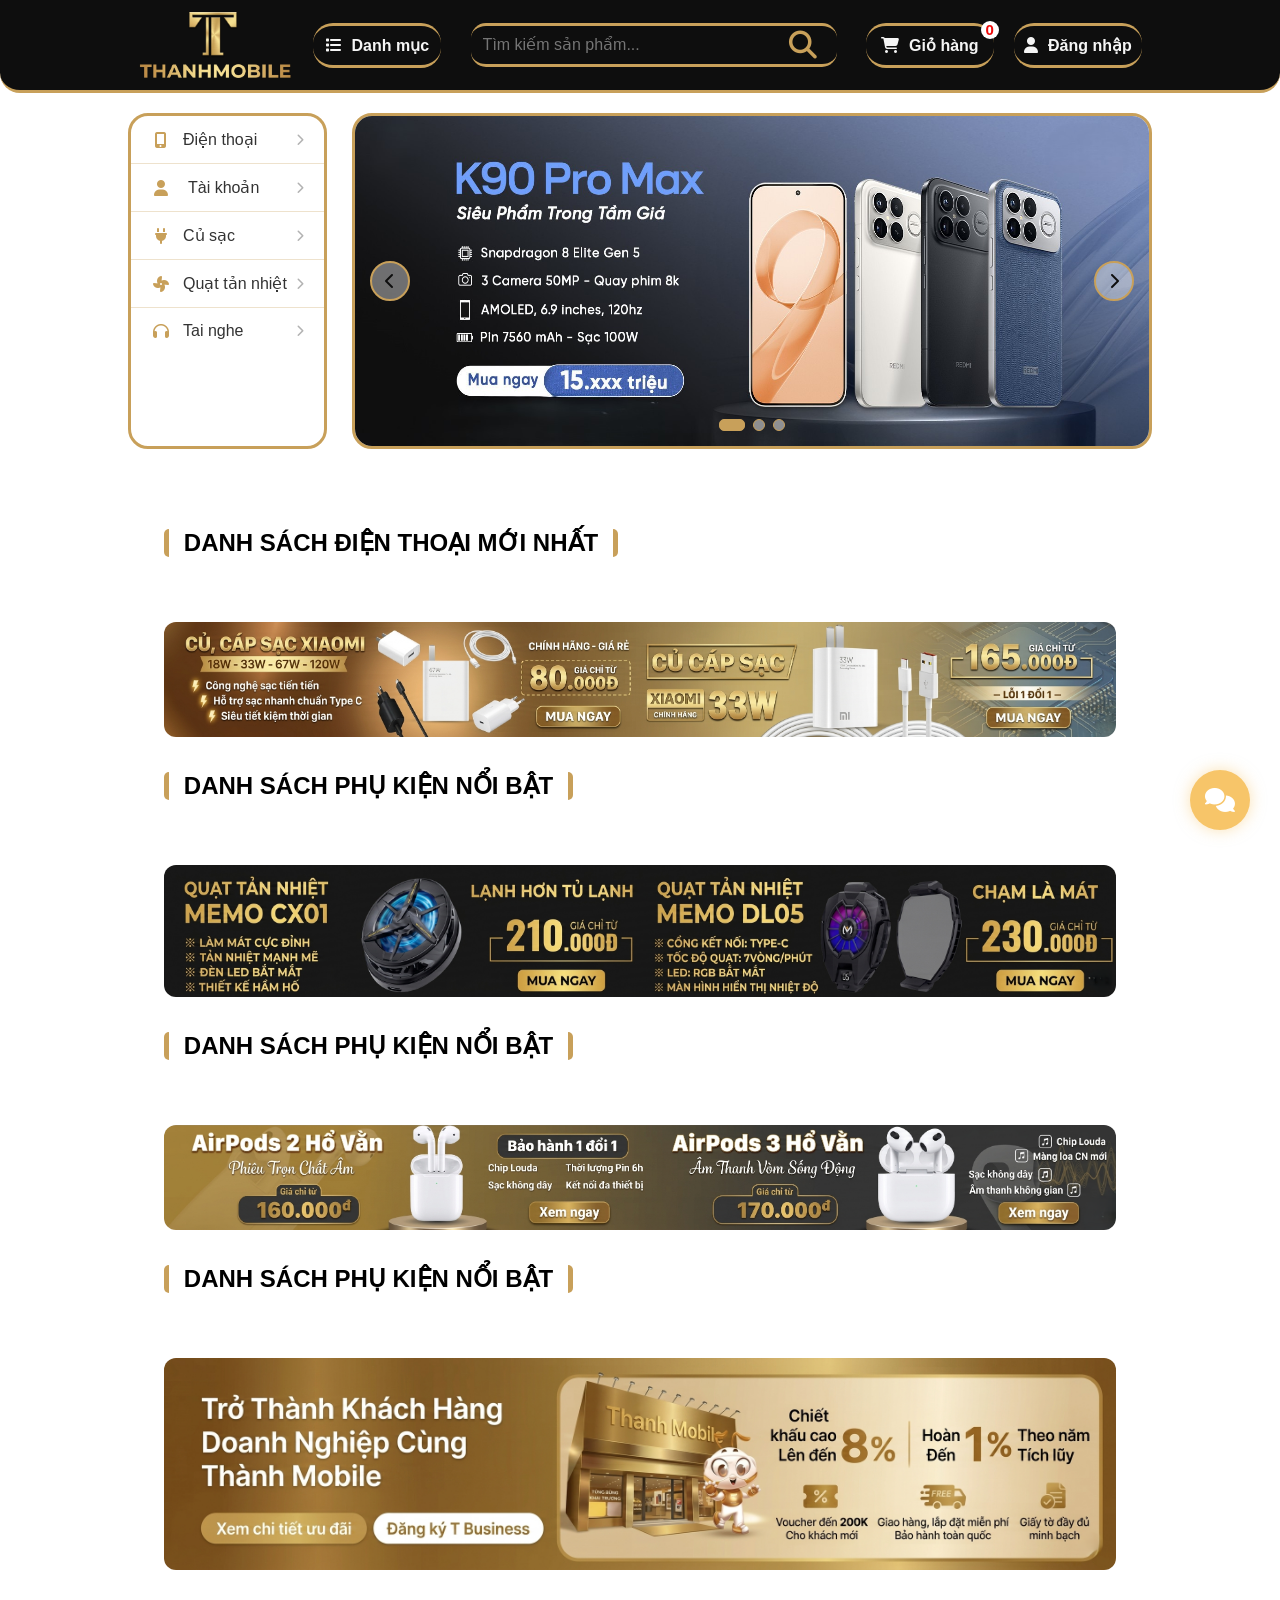
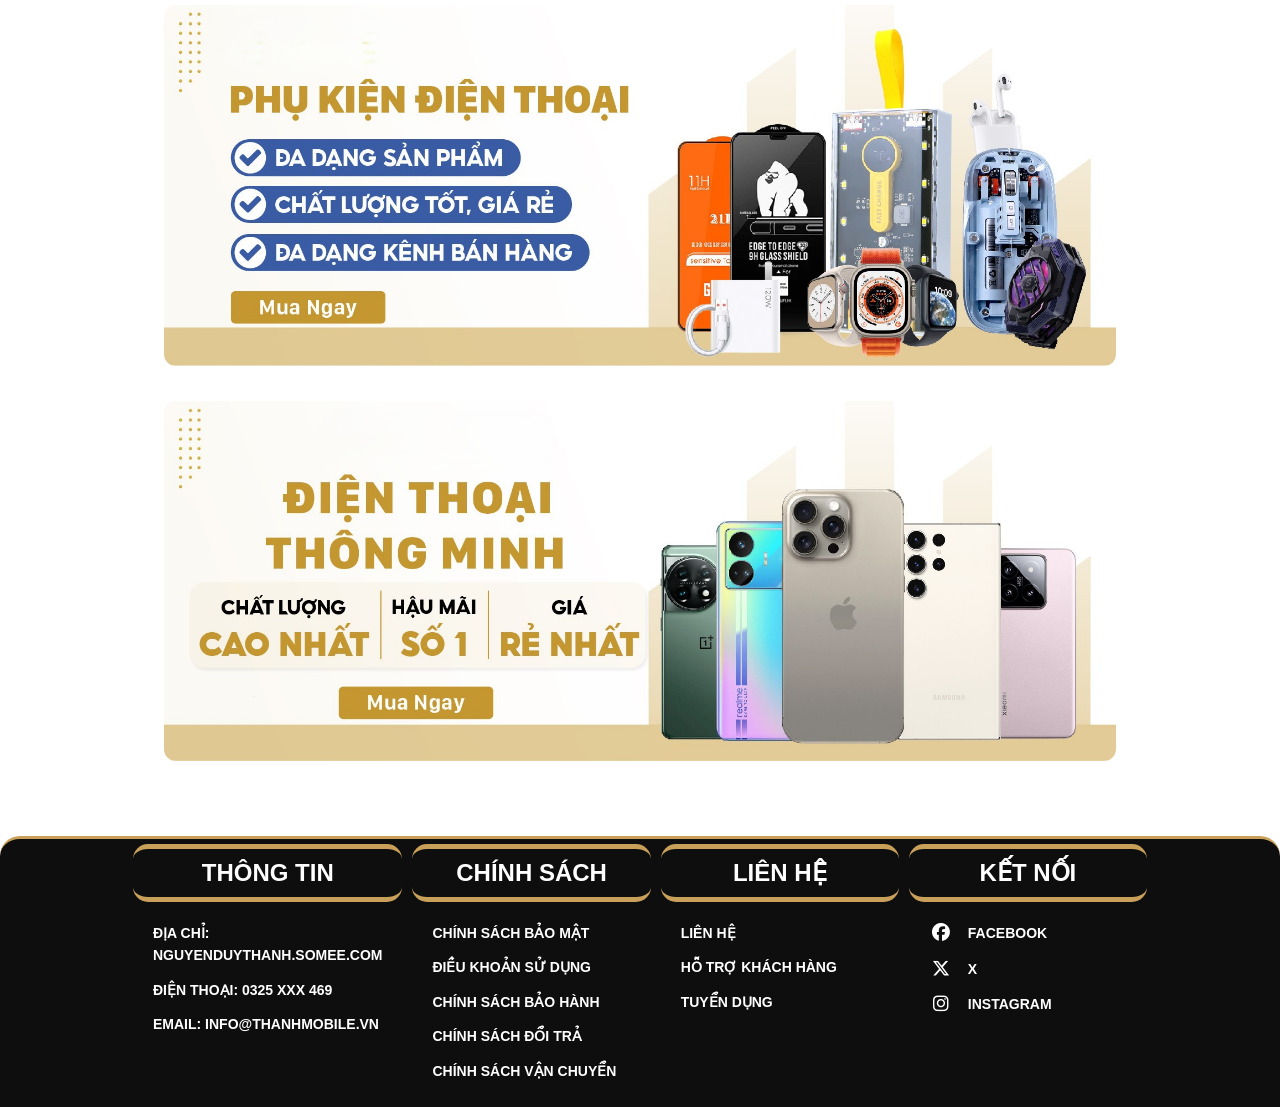
==== index.html @ a798220c "Add files via upload" ====
<html>
<head>
    <meta charset="UTF-8">
    <meta name="author" content="Nguyen Duy Thanh">
    <meta name="viewport" content="width=device-width, initial-scale=1.0">
    <link rel="stylesheet" href="https://cdnjs.cloudflare.com/ajax/libs/font-awesome/6.5.1/css/all.min.css">
    <title>ThanhMobile</title>
    <link rel="stylesheet" href="style.css">
    <script src="jquery4.0.js"></script>
    <script src="data.js"></script>

</head>
<body>
    <header>
        <div class="container-header">
            <div class="logo">
                <a href="index.html">
                    <img src="images/logo.png"/>
                </a>
            </div>
            <div class="cell-category">
                <div class="btn-header">
                    <a href="#"><i class="fas fa-list"></i>Danh mục</a>
                </div>
            </div>
            <div class="cell-search">
                <div class="search-box">
                    <input type="text" placeholder="Tìm kiếm sản phẩm...">
                    <button><i class="fas fa-search"></i></button>
                </div>
            </div>
            <div class="cell-cart">
                <div class="btn-header">
                    <a href="cart.html">
                        <i class="fas fa-shopping-cart"></i>
                            <span class="cart-text">Giỏ hàng</span>
                        <span class="cart-badge">1</span>
                    </a>
                </div>
            </div>
            <div class="cell-login">
                <div class="btn-header">
                    <a href="login.html"><i class="fas fa-user"></i>Đăng nhập</a>
                </div>
            </div>
            
        </div>
    </header>
    <main>
        <div class="container-main">
            <div class="list-slide">
                <div class="list-item">

                    <ul>
                        <li>
                            <a href="#">
                                <span class="menu-text"><i class="fas fa-mobile-alt"></i> Điện thoại</span>
                                <i class="fas fa-chevron-right arrow-icon"></i> </a>
                                <ul class="dropdown-menu">
                                    <li><a href="category.html?brand=iPhone">Iphone </a></li>
                                    <li><a href="category.html?brand=Samsung">Samsung</a></li>
                                    <li><a href="category.html?brand=Xiaomi">Xiaomi</a></li>
                                    <li><a href="category.html?brand=Vivo">Vivo</a></li>
                                    
                                </ul>
                        </li>
                        <li>
                            <a href="#">
                                <span class="menu-text"><i class="fas fa-user"></i> Tài khoản</span>
                                <i class="fas fa-chevron-right arrow-icon"></i>
                            </a>
                            <ul class="dropdown-menu">
                                <li><a href="signup.html">Đăng kí</a></li>
                                <li><a href="login.html">Đăng nhập</a></li>
                                <li><a class="logoutBtn">Đăng xuất</a></li>
                                
                                
                            </ul>
                        </li>
                        <li>
                            <a href="category.html?type=chargers">
                                <span class="menu-text"><i class="fas fa-plug"></i> Củ sạc</span>
                                <i class="fas fa-chevron-right arrow-icon"></i>
                            </a>

                        </li>
                        <li>
                            <a href="category.html?type=fans">
                                <span class="menu-text"><i class="fas fa-fan"></i> Quạt tản nhiệt</span>
                                <i class="fas fa-chevron-right arrow-icon"></i>
                            </a>
                    
                        </li>
                        <li>
                            <a href="category.html?type=earphones">
                                <span class="menu-text"><i class="fas fa-headphones"></i> Tai nghe</span>
                                <i class="fas fa-chevron-right arrow-icon"></i>
                            </a>
                
                        </li>
                        
                    </ul>
                </div>
                <div class="slideshow-container">
                    <div class="slider">
                        <div class="slide"><img src="images/k90max.jpg" alt="Slide 1"></div>
                        <div class="slide"><img src="images/xiaomi17.jpg" alt="Slide 2"></div>
                        <div class="slide"><img src="images/realmegt8.jpg" alt="Slide 3"></div>
                    </div>

                    <button class="nav-btn prev-btn"><i class="fas fa-chevron-left"></i></button>
                    <button class="nav-btn next-btn"><i class="fas fa-chevron-right"></i></button>

                    <div class="dot-container">
                        <span class="dot active"></span>
                        <span class="dot"></span>
                        <span class="dot"></span>
                    </div>
                </div>
            </div>
            


            

        <div class="product-section">
            <div class="container">
                <div class="section-header">
                    <h2 class="section-title">DANH SÁCH ĐIỆN THOẠI MỚI NHẤT</h2>
                </div>
                <div class="product-grid" id="phone-grid"></div> 
                <div class="view-more-container">
                    <button class="btn-view-more" data-category="products">Xem thêm Điện thoại <i class="fas fa-angle-down"></i></button>
                </div>
            </div>
            


            <div class="accessory-banner">
                <a href="#">
                    <img src="images/cusac.png" alt="slidecusac">
                </a>
            </div>

            <div class="container">
                <div class="section-header">
                    <h2 class="section-title">DANH SÁCH PHỤ KIỆN NỔI BẬT</h2>
                </div>

                
                <div class="product-grid" id="charger-grid"></div>

                <div class="view-more-container">
                    <button class="btn-view-more" data-category="earphones">Xem thêm Tai nghe <i class="fas fa-angle-down"></i></button>
                </div>
            </div>

            <div class="accessory-banner">
                <a href="#">
                    <img src="images/quattannhiet.png" alt="slidecusac">
                </a>
            </div>

            <div class="container">
                <div class="section-header">
                    <h2 class="section-title">DANH SÁCH PHỤ KIỆN NỔI BẬT</h2>
                </div>

                <div class="product-grid" id="fan-grid"></div>

                <div class="view-more-container">
                    <button class="btn-view-more" data-category="chargers">Xem thêm Sạc cáp <i class="fas fa-angle-down"></i></button>
                </div>
            </div>

            <div class="accessory-banner">
                <a href="#">
                    <img src="images/tainghe.png" alt="slidecusac">
                </a>
            </div>

            <div class="container">
                <div class="section-header">
                    <h2 class="section-title">DANH SÁCH PHỤ KIỆN NỔI BẬT</h2>
                </div>
                
                <div class="product-grid" id="earphone-grid"></div>
                
                <div class="view-more-container">
                    <button class="btn-view-more" data-category="fans">Xem thêm Quạt mini <i class="fas fa-angle-down"></i></button>
                </div>
            </div>

            <div class="accessory-banner">
                <a href="#">
                    <img src="images/donghanh.png" alt="slidecusac">
                </a>
            </div>
            <div class="accessory-banner">
                <a href="#">
                    <img src="images/phukienuytin.jpg" alt="slidecusac">
                </a>
            </div>
            <div class="accessory-banner">
                <a href="#">
                    <img src="images/dienthoaiuytin.jpg" alt="slidecusac">
                </a>
            </div>

            
        </div>


    </main>

    <footer>
        <div class="container-footer">
            
            <div class="shop-info">
                <div class="title">THÔNG TIN</div>
                <div class="detail">
                    <ul>
                        <li><a href="index.html">Địa chỉ: nguyenduythanh.somee.com</a></li>
                        <li><a href="#">Điện thoại: 0325 xxx 469</a></li>
                        <li><a href="#">Email: info@thanhmobile.vn</a></li>
                    </ul>
                </div>
            </div>

            <div class="shop-info">
                <div class="title">CHÍNH SÁCH</div>
                <div class="detail">
                    <ul>
                        <li><a href="#">Chính sách bảo mật</a></li>
                        <li><a href="#">Điều khoản sử dụng</a></li>
                        <li><a href="#">Chính sách bảo hành</a></li>
                        <li><a href="#">Chính sách đổi trả</a></li>
                        <li><a href="#">Chính sách vận chuyển</a></li>
                    </ul>
                </div>
            </div>
            <div class="shop-info">
                <div class="title">LIÊN HỆ</div>
                <div class="detail">
                    <ul>
                        <li><a href="#">Liên hệ</a></li>
                        <li><a href="#">Hỗ trợ khách hàng</a></li>
                        <li><a href="#">Tuyển dụng</a></li>
                    </ul>
                </div>
            </div>
            <div class="shop-info">
                <div class="title">KẾT NỐI</div>
                <div class="detail">
                    <ul>
                        <li><a href="#"><i class="fab fa-facebook"></i>FACEBOOK</a></li>
                        <li><a href="#"><i class="fab fa-x-twitter"></i>X</a></li>
                        <li><a href="#"><i class="fab fa-instagram"></i>INSTAGRAM</a></li>
                    </ul>
                </div>
            </div>
        </div>

        
    </footer>
    <div class="floating-contact">
        <input type="checkbox" id="toggle-menu" class="toggle-menu">
        
        <div class="contact-menu">
            <a href="https://zalo.me/so_dien_thoai" target="_blank">Zalo</a>
            <a href="https://m.me/id_facebook" target="_blank">Messenger</a>
        </div>

        <label for="toggle-menu" class="chat-icon">
            <i class="fas fa-comments"></i>
        </label>
    </div>
    
    <script>
    
    // Định nghĩa biến ghi nhớ trạng thái đóng/mở của từng danh mục (false là chỉ hiện 4 sản phẩm)
    const displayState = {
        products: false,
        earphones: false,
        chargers: false,
        fans: false
    };

    const localStorageKey = 'cart-count';

    // Hàm cập nhật số lượng badge giỏ hàng
    function updateCartBadge() {
        let currentCount = localStorage.getItem(localStorageKey) || 0;
        $('.cart-badge').text(currentCount);
    }

    $(document).ready(function () {
        // 1. LOGIC MENU DANH MỤC
        $('.cell-category .btn-header a').click(function (e) {
            e.preventDefault(); 
            $('.list-item').toggleClass('active'); 
        });

        // Kích hoạt cập nhật badge giỏ hàng ban đầu
        updateCartBadge();

       $(document).ready(function() {
    // Kiểm tra người dùng đã đăng nhập chưa
        const currentUser = sessionStorage.getItem('currentUser');
        if (currentUser) {
            const user = JSON.parse(currentUser);
            
            // Hàm lấy chữ cuối cùng trong fullname (dựa vào dấu cách)
            function layChuCuoi(fullname) {
                if (!fullname) return "Khách";
                
                // Cắt chuỗi thành mảng dựa vào dấu cách
                var arr = fullname.trim().split(' ');
                
                // Lấy phần tử cuối cùng của mảng
                var chuCuoi = arr[arr.length - 1];
                
                return chuCuoi;
            }
            
            // Lấy tên cuối từ fullname
            var tenCuoi = layChuCuoi(user.fullname);
            
            // Hiển thị lên giao diện
            $('.cell-login .btn-header a').html('<i class="fas fa-user"></i>' + tenCuoi);
        }
    });

    // Nút đăng xuất lù lù ở đó
        $('.logoutBtn').click(function(e) {
            e.preventDefault();
            
            const currentUser = sessionStorage.getItem('currentUser');
            
            if (currentUser) {
                // Có đăng nhập thì xóa mẹ nó tên đi
                sessionStorage.removeItem('currentUser');
                alert('Đã đăng xuất!');
                location.reload();
            } else {
                // Chưa đăng nhập thì báo rồi chuyển sang login
                alert('Bạn chưa đăng nhập!');
                window.location.href = 'login.html';
            }
        
    });

        

        // 2. KHỞI TẠO DỮ LIỆU BAN ĐẦU (MỒI) NẾU TRÊN LOCALSTORAGE CHƯA CÓ
        
    // SỬA LẠI ĐOẠN NÀY: Khởi tạo mảng rỗng ban đầu thay vì ép nạp hết listProducts
    if (localStorage.getItem('products') === null) localStorage.setItem('products', JSON.stringify([]));
    if (localStorage.getItem('earphones') === null) localStorage.setItem('earphones', JSON.stringify([]));
    if (localStorage.getItem('chargers') === null) localStorage.setItem('chargers', JSON.stringify([]));
    if (localStorage.getItem('fans') === null) localStorage.setItem('fans', JSON.stringify([]));

    // (Các hàm renderAllCategories và renderDynamicCategory bên dưới giữ nguyên vẹn...)

        // 3. HÀM ĐÓNG GÓI RENDER DỮ LIỆU ĐƯỢC ĐIỀU KHIỂN BỞI DISPLAYSTATE
        function renderAllCategories() {
            const currentProducts = JSON.parse(localStorage.getItem('products')) || [];
            const currentEarphones = JSON.parse(localStorage.getItem('earphones')) || [];
            const currentChargers = JSON.parse(localStorage.getItem('chargers')) || [];
            const currentFans = JSON.parse(localStorage.getItem('fans')) || [];

            // Dựa vào displayState để quyết định cắt mảng lấy 4 hình (.slice) hay hiển thị tất cả
            const phonesToRender = displayState.products ? currentProducts : currentProducts.slice(0, 4);
            const earphonesToRender = displayState.earphones ? currentEarphones : currentEarphones.slice(0, 4);
            const chargersToRender = displayState.chargers ? currentChargers : currentChargers.slice(0, 4);
            const fansToRender = displayState.fans ? currentFans : currentFans.slice(0, 4);

            // Tiến hành render ra lưới layout HTML
            renderDynamicCategory(phonesToRender, '#phone-grid');
            renderDynamicCategory(earphonesToRender, '#earphone-grid');
            renderDynamicCategory(chargersToRender, '#charger-grid');
            renderDynamicCategory(fansToRender, '#fan-grid');

            // Tự động ẩn toàn bộ khối bọc nút nếu số lượng sản phẩm thực tế ít hơn hoặc bằng 4
            $('.btn-view-more[data-category="products"]').closest('.view-more-container').toggle(currentProducts.length > 4);
            $('.btn-view-more[data-category="earphones"]').closest('.view-more-container').toggle(currentEarphones.length > 4);
            $('.btn-view-more[data-category="chargers"]').closest('.view-more-container').toggle(currentChargers.length > 4);
            $('.btn-view-more[data-category="fans"]').closest('.view-more-container').toggle(currentFans.length > 4);
        }

        // Cấu trúc hàm render động của sản phẩm
        function renderDynamicCategory(dataList, targetGridId) {
            const grid = $(targetGridId);
            grid.empty();

            // Xác định phân loại danh mục dựa trên ID của lưới hiển thị nhận vào
            let productType = 'products';
            if (targetGridId === '#earphone-grid') productType = 'earphones';
            else if (targetGridId === '#charger-grid') productType = 'chargers';
            else if (targetGridId === '#fan-grid') productType = 'fans';

            dataList.forEach(item => {
                let imgSource = item.image.startsWith('http') ? item.image : 'images/' + item.image;
                
                // Gắn thêm tham số &type=... vào URL để trang chi tiết biết đường tìm dữ liệu
                const detailURL = `detail.html?id=${item.id}&type=${productType}`;
                
                const cardHTML = `
                    <div class="product-card">
                        <div class="product-img">
                            <a href="${detailURL}">
                                <img src="${imgSource}" alt="${item.name}">
                            </a>
                        </div>
                        <div class="product-info">
                            <h3>${item.name}</h3>
                            <div class="price">
                                <span class="current-price">${item.price}</span>
                            </div>
                            <a href="${detailURL}">
                                <button class="btn-buy">MUA NGAY</button>
                            </a>
                        </div>
                    </div>
                `;
                grid.append(cardHTML);
            });
        }

        // Chạy hiển thị danh sách sản phẩm lần đầu khi tải xong trang
        renderAllCategories();

        // 4. SỰ KIỆN CLICK CHUỘT VÀO CLASS BTN-VIEW-MORE ĐỂ ĐÓNG/MỞ
        $(document).on('click', '.btn-view-more', function (e) {
            e.preventDefault();
            const cat = $(this).data('category'); // Nhận diện danh mục qua data-category
            
            // Đảo ngược trạng thái
            displayState[cat] = !displayState[cat]; 

            // Xác định nhãn chữ hiển thị lại
            let label = 'Điện thoại';
            if (cat === 'earphones') label = 'Tai nghe';
            else if (cat === 'chargers') label = 'Sạc cáp';
            else if (cat === 'fans') label = 'Quạt mini';

            // Cập nhật lại HTML chữ và icon mũi tên xoay
            if (displayState[cat]) {
                $(this).html(`Thu gọn bớt ${label} <i class="fas fa-angle-up"></i>`);
            } else {
                $(this).html(`Xem thêm ${label} <i class="fas fa-angle-down"></i>`);
            }

            // Gọi hàm vẽ lại để cập nhật số lượng sản phẩm lên giao diện ngay lập tức
            renderAllCategories();
        });

        // 5. LẮNG NGHE SỰ KIỆN ĐỒNG BỘ REALTIME TỪ TAB ADMIN
        window.addEventListener('storage', function (e) {
            const trackedKeys = ['products', 'earphones', 'chargers', 'fans'];
            if (trackedKeys.includes(e.key)) {
                renderAllCategories();
            }
        });
    });

    // --- 6. LOGIC SLIDESHOW TỰ ĐỘNG CHẠY ---
    $(function () {
        let current = 0;
        const total = $('.slide').length;

        function showSlide(index) {
            $('.slider').css('transform', `translateX(-${index * (100 / 3)}%)`);
            $('.dot').removeClass('active').eq(index).addClass('active');
        }

        $('.next-btn').click(function () {
            current++;
            if (current >= total) {
                current = 0;
            }
            showSlide(current);
        });

        $('.prev-btn').click(function () {
            current--;
            if (current < 0) {
                current = total - 1;
            }
            showSlide(current);
        });

        $('.dot').click(function () {
            current = $(this).index();
            showSlide(current);
        });
    });

    // Thiết lập vòng lặp chạy slide tự động mỗi 3 giây
    let autoSlide = setInterval(function() {
        $('.next-btn').click(); 
    }, 3000);

    $('.slideshow-container').hover(
        function() {
            clearInterval(autoSlide); 
        },
        function() {
            autoSlide = setInterval(function() {
                $('.next-btn').click();
            }, 3000); 
        }
    );
    
    </script>
</body>
</html>
---- style.css ----
body{
    font-family: Segoe UI, Tahoma, Geneva, Verdana, sans-serif;
    margin: 0px;
    padding: 0px;
}
:root {
    --gold: rgb(200, 160, 90);
    --dark: rgb(14, 14, 14);
}
header{
    background-color: rgb(14,14,14);
    min-height: 90px;
    border-bottom: 3px solid rgb(200,160,90);
    border-bottom-right-radius: 20px;
    border-bottom-left-radius: 20px;
    position: sticky;
    top: 0;
    z-index: 1000;

    


}
.container-header{
    display: flex;
    align-items: center;
    justify-content: center;
    width: 80%;
    margin: auto;
}
.logo{
    display: inline-flex;
    align-items: center;


}
.logo img{
    padding: 10px 10px;
    width: auto;
    height: 70px;

}
.cell-category a, .cell-cart a, .cell-login a{
    text-decoration: none;
    color: whitesmoke;
    font-size: 16px;
}
.btn-header{
    display: inline-flex;
    background-color: rgb(14,14,14);
    color: black;
    border-top: 3px solid rgb(200,160,90);
    border-top-right-radius: 15px;
    border-top-left-radius: 15px;
    border-bottom: 3px solid rgb(200,160,90);
    border-bottom-right-radius: 15px;
    border-bottom-left-radius: 15px;
    padding: 10px 10px;
    cursor: pointer;
    font-size: 16px;
    font-weight: bold;   
    align-items: center;
    justify-content: center;
    border-radius: 20px;
    width: 100%;
}
.btn-header:hover{
    background-color: rgb(99, 99, 92);
    color: white;
}
.cell-category{
    display: flex;
    flex: 1;
    align-items: center;
    justify-content: center;
    background-color: transparent;
    width: auto;
    margin: 0px 10px;

}
.cell-search{
    display: flex;
    flex: 3;
    align-items: center;
    justify-content: center;
    background-color: transparent;
    width: auto;
    margin: 0px 10px;
}
.cell-cart{
    display: flex;
    flex: 1;
    align-items: center;
    justify-content: center;
    background-color: transparent;
    width: auto;
    margin: 0px 10px;
}

.cell-cart .btn-header a {
    position: relative;    
    display: inline-flex;
    align-items: center;
    padding-right: 0px;    
}

.cell-cart .cart-badge {
    position: absolute;     
    top: -15px;             
    right: -20px;            
    
    background-color: rgb(255, 255, 255);
    color: rgb(237, 9, 9);
    font-size: 15px;
    font-weight: bold;
    width: 18px;
    height: 18px;
    border-radius: 50%;
    
    display: flex;
    align-items: center;
    justify-content: center;
}
.cell-login{
    display: flex;
    flex: 1;
    align-items: center;
    justify-content: center;
    background-color: transparent;
    width: auto;
    margin: 0px 10px;
}

.search-box{
    display: inline-flex;
    align-items: center;
    border-top: 3px solid rgb(200,160,90);
    border-top-right-radius: 15px;
    border-top-left-radius: 15px;
    border-bottom: 3px solid rgb(200,160,90);
    border-bottom-right-radius: 15px;
    border-bottom-left-radius: 15px;
    padding: 5px 10px;
    background-color: rgb(14,14,14);
    width: 90%;
}
.search-box input{
    border: none!important;
    background-color: transparent;
    color: white;
    font-size: 16px;
    width: 100%;
    outline: none;
}
.search-box button{
    border: none;
    background-color: transparent;
    font-size: 28px;
    cursor: pointer;
    margin:auto 0px;
    padding: 0px;
}
.fas.fa-list{
    margin-right: 5px;
    padding-right: 5px;
}
.fas.fa-search{
    margin-right: 5px;
    padding-right: 5px;
    color: rgb(200,160,90);
}
.fas.fa-shopping-cart {
    margin-right: 5px;
    padding-right: 5px;
}

.fas.fa-user{
    margin-right: 5px;
    padding-right: 5px;
}

main{
    background-color:white;
    min-height: 100px;
}
.container-main{

    justify-content: center;
    width: 80%;
    margin: auto;
    min-height: 400px;
    background-color: #FFF;    


}

.list-slide{
    display: flex;
    gap: 10px;
    justify-content: center;
    width: 100%;
    margin: 20px 0px;

}
.list-item {
    flex: 1;
    width: 100%;
    max-width: 300px;                  
    height: auto;
    background-color: white;
    border-radius: 20px;
    border: 3px solid rgb(200,160,90);
    overflow: visible; 
    align-items: stretch; 
    position: relative;   
    transition: border-color 0.3s ease, opacity 0.3s ease;              
}
.list-item.active {
    border: 3px solid rgb(194, 23, 80);  
    opacity: 1;
    box-shadow: 0 8px 24px rgba(27, 23, 16, 0.4);

}
.list-item ul {
    list-style-type: none;
    padding: 0px;
    margin: 0px;
}


.list-item ul li {
    border-bottom: 1px solid rgba(200, 160, 90, 0.3);
}


.list-item ul li:last-child {
    border-bottom: none;
}


.list-item ul li a,
.list-item ul li a:visited {           
    padding: 14px 20px;                
    margin: 0px;
    
    display: flex;                     
    align-items: center;               
    justify-content: space-between;    
    
    color: #333333;                    
    text-decoration: none;
    font-weight: 500;
    transition: all 0.3s ease;
}

.list-item ul li a .menu-text {
    display: flex;
    align-items: center;
}


.list-item ul li a .menu-text i {
    margin-right: 12px;
    font-size: 16px;
    width: 20px;
    text-align: center;
    color: rgb(200,160,90);
}


.list-item ul li a .arrow-icon {
    font-size: 12px;               
    color: rgba(0, 0, 0, 0.3);         
    transition: all 0.3s ease;
}


.list-item ul li a:hover {
    background-color: rgba(200, 160, 90, 0.1); 
    color: rgb(200, 160, 90);                  
}


.list-item ul li a:hover .arrow-icon {
    color: rgb(200, 160, 90);
    transform: translateX(4px);                
}



.list-item ul li .dropdown-menu {
    display: none;                      
    position: absolute;        
    top: -3px;                          
    left: 100%;                         
    width: 230px;                       
    
    
    height: auto;  
    
    background-color: white;
    border: 3px solid rgb(200,160,90);                
    border-radius: 20px;       
    box-shadow: 4px 4px 10px rgba(0,0,0,0.1);
    z-index: 9999;                      
    list-style: none;
    padding: 8px 0;           
    margin: 0;
    box-sizing: border-box;             
}
.list-item ul li .dropdown-menu a{
    border-bottom: 3px solid rgb(200,160,90);                
    border-radius: 20px;       /

}
.list-item ul li .dropdown-menu li:last-child a {
    border-bottom: none !important;   
}


.list-item ul li .dropdown-menu li {
    border: none !important;   
    width: 100%;
}

.list-item ul li .dropdown-menu li a,
.list-item ul li .dropdown-menu li a:visited {
    display: block !important;
    padding: 12px 25px !important; 
    font-size: 15px;
    color: #333333 !important;
    text-decoration: none;
    font-weight: 500;
    text-align: left !important;
}


.list-item ul li .dropdown-menu li a:hover {
    background-color: rgba(200, 160, 90, 0.08) !important;
    color: rgb(200, 160, 90) !important;
}


.list-item ul li:hover .dropdown-menu {
    display: block !important;            
}



.slideshow-container {
    display: block;           
    width: 100%;
    max-width: 800px;         
    height: 336px;            
    overflow: hidden;         
    position: relative;       
    border-radius: 20px;
    border: 3px solid rgb(200,160,90);
    box-sizing: border-box;
    margin: 0 0 0 15px;                
}


.slider {
    display: flex !important; 
    width: 300% !important;   
    height: 100%;
    position: absolute !important; 
    top: 0 !important;
    left: 0;
    margin: 0 !important;
    padding: 0 !important;
    transition: transform 0.4s ease; 
}


.slide {
    width: 33.333% !important; 
    height: 100%!important;
    flex-shrink: 0 !important; 
    margin: 0 !important;
    padding: 0 !important;
    box-sizing: border-box;
}


.slide img {
    width: 100% ;
    height: 100% ;
    display: block ;

    object-position: center ;
}




.nav-btn {
    position: absolute;
    top: 50%;
    transform: translateY(-50%); 
    background-color: rgba(250, 250, 250, 0.4); 
    border: 2px solid rgb(200,160,90);
    color: rgb(14,14,14);
    width: 40px;
    height: 40px;
    border-radius: 50%;         
    cursor: pointer;
    font-size: 16px;
    display: flex;
    align-items: center;
    justify-content: center;
    transition: all 0.3s ease;
    z-index: 10;                
}

.nav-btn:hover {
    background-color: rgb(200,160,90);
    color: white;
}

.prev-btn { left: 15px; }       
.next-btn { right: 15px; }      


.dot-container {
    position: absolute;
    bottom: 15px;
    left: 50%;
    transform: translateX(-50%); 
    display: flex;
    gap: 8px;
    z-index: 10;
}

.dot {
    width: 10px;
    height: 10px;
    background-color: rgba(250, 250, 250, 0.5);
    border: 1.5px solid rgb(200,160,90);
    border-radius: 50%;
    cursor: pointer;
    transition: all 0.3s ease;
}


.dot.active {
    background-color: rgb(200,160,90);
    width: 24px;                
    
    border-radius: 5px;
}
.product-section {
    width: 100%;
    background-color: #ffffff; 
    padding: 40px 0;
    box-sizing: border-box;
}

.product-section .container {
    width: 93%; 
    margin: 0 auto;
}



.section-header {
    margin-bottom: 30px;
    border-left: 5px solid var(--gold);
    padding-left: 15px;
    padding-right: 15px;
    border-right: 5px solid var(--gold);
    border-radius: 5px;
    
    width: fit-content;

}

.product-grid {
    display: grid;
    grid-template-columns: repeat(4, 1fr);
    gap: 25px;
}

.product-card {
    background: #fff;
    border: 3px solid rgb(200, 160, 90); 
    border-radius: 12px;
    padding: 20px;
    transition: all 0.3s ease;
    display: flex;
    flex-direction: column;
    justify-content: space-between;
    
    
    height: 100%; 
    box-sizing: border-box; 
}
.product-card:hover {
    background-color: #f9f9f9; 
}

.product-img {
    margin-bottom: 20px;
}

.product-img img {
    width: 100%;
    height: 220px;
    object-fit: contain;
}

.product-info {
    display: flex;
    flex-direction: column;
    flex-grow: 1;
}


.product-info h3 {
    font-size: 16px;
    font-weight: bold;
    color: #333;
    margin-bottom: 12px;
    min-height: 40px;
    text-align: center;
}

.price {
    margin-top: auto; 
    padding-bottom: 15px;
    min-height: 40px;
    display: flex;
    flex-direction: column;
    justify-content: center;
}

.current-price {
    color: #d0021b;
    font-weight: 800;
    font-size: 19px;
    display: block;
    text-align: center;
}

.old-price {
    color: #999;
    text-decoration: line-through;
    font-size: 14px;
}


.btn-buy {
    width: 100%;
    background: var(--dark);
    color: white;
    border: none;
    padding: 12px;
    border-radius: 8px;
    font-weight: bold;
    cursor: pointer;
    transition: 0.3s;
    display: block;
}

.product-info > a {
    display: block;
    width: 100%;
    text-decoration: none;
    margin-top: auto; 
}
.product-info h3{
    text-align: center;
}

.btn-buy:hover {
    background: var(--gold);
    color: #000;
}

.accessory-banner {
    width: 93%;               
    margin: 35px auto;        
    border-radius: 12px;      
    overflow: hidden;         
}


.accessory-banner img {
    width: 100%;              
    height: auto;
    display: block;           
    object-fit: cover;
    transition: transform 0.3s ease;
}


.accessory-banner:hover img {
    transform: scale(1.015);
}
.view-more-container {
    text-align: center;
    margin-top: 25px;
}

.btn-view-more {
    display: inline-block;
    padding: 10px 40px;
    border: 1px solid #ff9800;
    color: #ff9800;
    text-decoration: none;
    font-weight: bold;
    border-radius: 4px;
    transition: 0.3s;
}

.btn-view-more:hover {
    background: #ff9800;
    color: white;
}





footer{
    background-color: rgb(14,14,14);
    min-height: 90px;
    border-top: 3px solid rgb(200,160,90);
    border-top-right-radius: 20px;
    border-top-left-radius: 20px;
}
.container-footer{
    display: flex;
    align-items: stretch ;
    justify-content: center;
    width: 80%;
    margin: auto;
}
.shop-info {
    flex: 1 1 0;
    justify-content: center;
    background-color: transparent;
    color: white;
    font-size: 16px;
    margin: 5px 5px;
}

.title {
    font-size: 24px;
    font-weight: bold;
    margin-bottom: 10px;
    width: 100%;
    background-color: transparent;
    margin: 0px;
    padding: 10px;
    box-sizing: border-box; 
    border-top: 5px solid rgb(200,160,90);
    border-top-right-radius: 15px;
    border-top-left-radius: 15px;
    border-bottom: 5px solid rgb(200,160,90);
    border-bottom-right-radius: 15px;
    border-bottom-left-radius: 15px;
    text-align: center;
}

.detail {
    font-size: 16px;
    line-height: 1.5;
    width: 100%;
    background-color: transparent;
    margin: 0px;
    padding: 20px;
    box-sizing: border-box;

}


.shop-info .detail ul {
    list-style-type: none;             
    padding: 0 !important;             
    margin: 0 !important;              
    display: flex;
    flex-direction: column;            
    gap: 12px;                         
}


.shop-info .detail ul li {
    color: #e0e0e0;                    
    font-size: 14px;
    line-height: 1.6;                  
}


.shop-info .detail ul li a {
    color: white;                      
    text-decoration: none;             
    font-size: 14px;
    font-weight: bold;                 
    text-transform: uppercase;         
    
    display: inline-flex;
    align-items: center;               
    transition: all 0.3s ease;         
}


.shop-info .detail ul li a:hover {
    color: rgb(200, 160, 90);          
}


.shop-info .detail ul li a i {
    margin-right: 15px;                
    font-size: 18px;                   
    width: 24px;                       
    text-align: center;
}
.floating-contact {
    position: fixed;
    bottom: 70px;
    right: 30px;
    display: flex;
    align-items: center;
    gap: 10px;
    z-index: 1000;
    transition: transform 0.3s ease;
    cursor: pointer;
}
.floating-contact:hover{
    transform: scale(1.1);

}

.toggle-menu { display: none; }

.contact-menu {
    display: none;
    flex-direction: column;
    gap: 10px;
    margin-bottom: 15px;
}

.toggle-menu:checked ~ .contact-menu {
    display: flex;
}

.contact-menu a {
    background: #f7c569;
    padding: 10px;
    text-decoration: none;
    color: #4a4a4a;
    border-radius: 5px;
    text-align: center;
}

.chat-icon {
    width: 60px;
    height: 60px;
    background-color: #f7c569;
    border-radius: 50%;
    display: flex;
    justify-content: center;
    align-items: center;
    color: white;
    font-size: 24px;
    box-shadow: 0 0 15px rgba(247, 197, 105, 0.5);
    animation: blink 2s infinite;
}

.chat-bubble {
    background-color: #f7c569;
    padding: 8px 15px;
    border-radius: 5px;
    color: #4a4a4a;
    font-weight: bold;
    border: 1px solid #e6b350;
}
@keyframes blink {
    0%, 100% {
        box-shadow: 0 0 15px rgba(247, 197, 105, 0.5);
        transform: scale(1);
    }
    50% {
        box-shadow: 0 0 25px rgba(247, 197, 105, 1);
        transform: scale(1.1);
    }
}


@media (max-width: 1240px) {
    .btn-header{
        align-items: center;
    }
    
    
    .cell-category {
        display: none !important;
    }
    .list-slide {
        flex-direction: column-reverse; 
        gap: 20px;
    }

    .list-item {
        width: 99%;
        max-width: none;
        border-radius: 15px;
        overflow: visible; 
    }

    
    .list-item .list-title {
        display: none;
    }

    
    .list-item ul {
        display: flex;
        flex-direction: row;       
        justify-content: flex-start; 
        padding: 0px;
        margin: 0px;
    }

    .list-item ul li {
        flex: 1;                   
        position: relative;        
        border-bottom: none;       
        border-right: 1px solid rgba(200, 160, 90, 0.2); 
    }

    .list-item ul li:last-child {
        border-right: none;
             
    }

    .list-item ul li a,
    .list-item ul li a:visited {
        padding: 14px 10px;
        justify-content: center;   
        gap: 8px;
    }
    

    
    .list-item ul li a .arrow-icon{
        transform: rotate(90deg);  
    }
    .list-item ul li {
        position: relative; 
    }

    
    .list-item ul li .dropdown-menu {
        display: none;             
        position: absolute;        
        
        
        top: 100%;                  
        margin-top: -2px;           
        left: 0;                    
        width: 100%;                
        min-width: 140px;           
        height: auto;               
        
        background-color: white;    
        border: 2px solid rgb(200,160,90); 
        border-radius: 8px;        
        box-shadow: 0px 4px 12px rgba(0,0,0,0.15); 
        z-index: 99999;             
        list-style: none;
        padding: 5px 0;           
        box-sizing: border-box;    
    }

    
    .list-item ul li .dropdown-menu li a {
        display: block;
        padding: 10px 15px;
        font-size: 13px;
        color: #333333;
        border-bottom: 1px solid rgba(200,160,90, 0.1);
        text-align: left;
    }

    .list-item ul li .dropdown-menu li:last-child a {
        border-bottom: none;
    }

    
    .list-item ul li:hover .dropdown-menu {
        display: block;
    }
    .slide img {
    width: 100% !important;
    height: 100% !important;
    display: block !important;

    object-position: center !important;
    align-items: center;
    
}
    .slideshow-container {
    display: block;           
    width: 100%;
    max-width: 800px;         
    height: 100%;            
    overflow: hidden;         
    position: relative;       
    border-radius: 20px;
    border: 3px solid rgb(200,160,90);
    box-sizing: border-box;
    margin: 0px;
              
}
    
    
    
}
@media (max-width: 1024px) {
    .container-footer{
        display:grid;
        grid-template-columns: 1fr 1fr ;
        width: 80%;
        margin: auto;
        padding: 30px 0;
        gap:20px;
    }
    .shop-info {
    
    width: 100%; 
    text-align: center; 
    
    }
    .product-grid {
        grid-template-columns: repeat(3, 1fr);
    }
    .slideshow-container {
        display: block !important;    
        width: 100%;       
        
        aspect-ratio: 16 / 6; 
        overflow: hidden;          
        position: relative;       
        border-radius: 20px;
        border: 3px solid rgb(200,160,90);
        box-sizing: border-box;
        margin: 0;
    }

    .slider {
        display: flex !important;     
        width: 300% !important; 
        height: 100% !important;
        
        
        position: relative !important; 
        top: 0 !important;
        left: 0;
        margin: 0 !important;
        padding: 0 !important;
    }

    .slide {
        width: 33.333% !important;    
        height: 100% !important;
        flex-shrink: 0 !important; 
        margin: 0 !important;
        padding: 0 !important;
        box-sizing: border-box;
    }

    .slide img {
        width: 100% !important;       
        height: 100% !important;      
        display: block !important;    
        object-fit: cover !important; 
        object-position: center !important; 
    }
    

}

@media (max-width: 700px) {
    .container-header {
        width: 93%; 
    }

    .search-box input::placeholder {
            color: transparent; 
        }
    .logo{
        flex: 1;

    }
    .logo img {
        width: 100px; 
        height:auto;
        min-height: 64px;

    }
    .cell-category,
    .cell-login {
        display: none !important;
    }

    
    
    .list-slide {
        flex-direction: column-reverse; 
        gap: 12px;
        margin: 10px 0px;
        background-color: transparent; 
        padding: 0 10px;               
    }

    


    
    .list-item {
        width: 100%;
        max-width: none;
        border: none; 
        background-color: transparent; 
        overflow: visible !important; 
        box-sizing: border-box ; 
    }

    
    .list-item ul {
        display: flex   ;
        flex-direction: row   ; 
        flex-wrap: nowrap   ;     
        justify-content: center ; 
        
        margin: 0px   ;
        padding: 0 4px   ; 
        gap: 5px   ;       
        box-sizing: border-box   ;
    }
    
    
    .list-item ul li {
        flex: 1 ;               
        min-width: 0 !important;          
        border: 1.5px solid rgb(200,160,90) !important; 
        border-radius: 10px !important;
        background-color: white ;
        box-sizing: border-box ; 
    }

    
    .list-item ul li a,
    .list-item ul li a:visited {
        display: flex ;
        padding: 8px 2px ;  
        flex-direction: column ; 
        gap: 4px ;
        font-size: 11px ;       
        text-align: center ;
        width: 100% ;
        box-sizing: border-box ; 
    }

    .list-item ul li a .menu-text {
        display: flex ;
        flex-direction: column ;
        align-items: center ;
        width: 100% ;
    }

    .list-item ul li a .menu-text i {
        margin-right: 0px !important;     
        margin-bottom: 2px ;    
        font-size: 16px ;       
    }

    
    .list-item ul li a .arrow-icon {
        display: none ; 
    }
    .list-item ul li {
        position: relative; 
    }

    
    .list-item ul li .dropdown-menu {
        display: none;             
        position: absolute;        
        
        
        top: 100%;                  
        margin-top: -2px;           
        left: 0;                    
        width: 100%;                
        min-width: 140px;           
        height: auto;               
        
        background-color: white;    
        border: 2px solid rgb(200,160,90); 
        border-radius: 8px;        
        box-shadow: 0px 4px 12px rgba(0,0,0,0.15); 
        z-index: 99999;             
        list-style: none;
        padding: 5px 0;           
        box-sizing: border-box;    
    }

    
    .list-item ul li .dropdown-menu li a {
        display: block;
        padding: 10px 15px;
        font-size: 13px;
        color: #333333;
        border-bottom: 1px solid rgba(200,160,90, 0.1);
        text-align: left;
    }

    .list-item ul li .dropdown-menu li:last-child a {
        border-bottom: none;
    }

    
    .list-item ul li:hover .dropdown-menu {
        display: block;
    }
    
    .container-footer{
        display:grid;
        grid-template-columns: 1fr ;
        width: 80%;
        margin: auto;
        padding: 30px 0;
        
    }
    .shop-info {
    
    width: 100%; 
    text-align: center; 
    }


.slideshow-container {
    display: block !important;    
    width: 100% !important;
    max-width: 800px;         
    height: 200px;            
    overflow: hidden;         
    position: relative;       
    border-radius: 20px;
    border: 3px solid rgb(200,160,90);
    box-sizing: border-box;
    margin: 0;       
}


.slider {
    display: flex !important;     
    width: 300% !important;       
    height: 100% !important;
    position: absolute !important; 
    top: 0 !important;
    left: 0;
    margin: 0 !important;
    padding: 0 !important;
}

.slide {
    width: 33.333% !important;    
    height: 100% !important;
    flex-shrink: 0 !important;     
    margin: 0 !important;
    padding: 0 !important;
    box-sizing: border-box;
}

.slide img {
    width: 100% !important;       
    height: 100% !important;      
    display: block !important;    
    object-fit: cover !important; 
    object-position: center !important; 
}
    
.product-grid {
        grid-template-columns: repeat(2, 1fr);
    }
.container-main{


    width: 90%;
    margin: auto;
    min-height: 400px;
    background-color: #FFF;    


}
.product-info h3{
    font-size: 14px;
}
.current-price{
    font-size: 14px;
}
    
.accessory-banner{
    display:none;
}
.cart-text {
        display: none;
    }
}
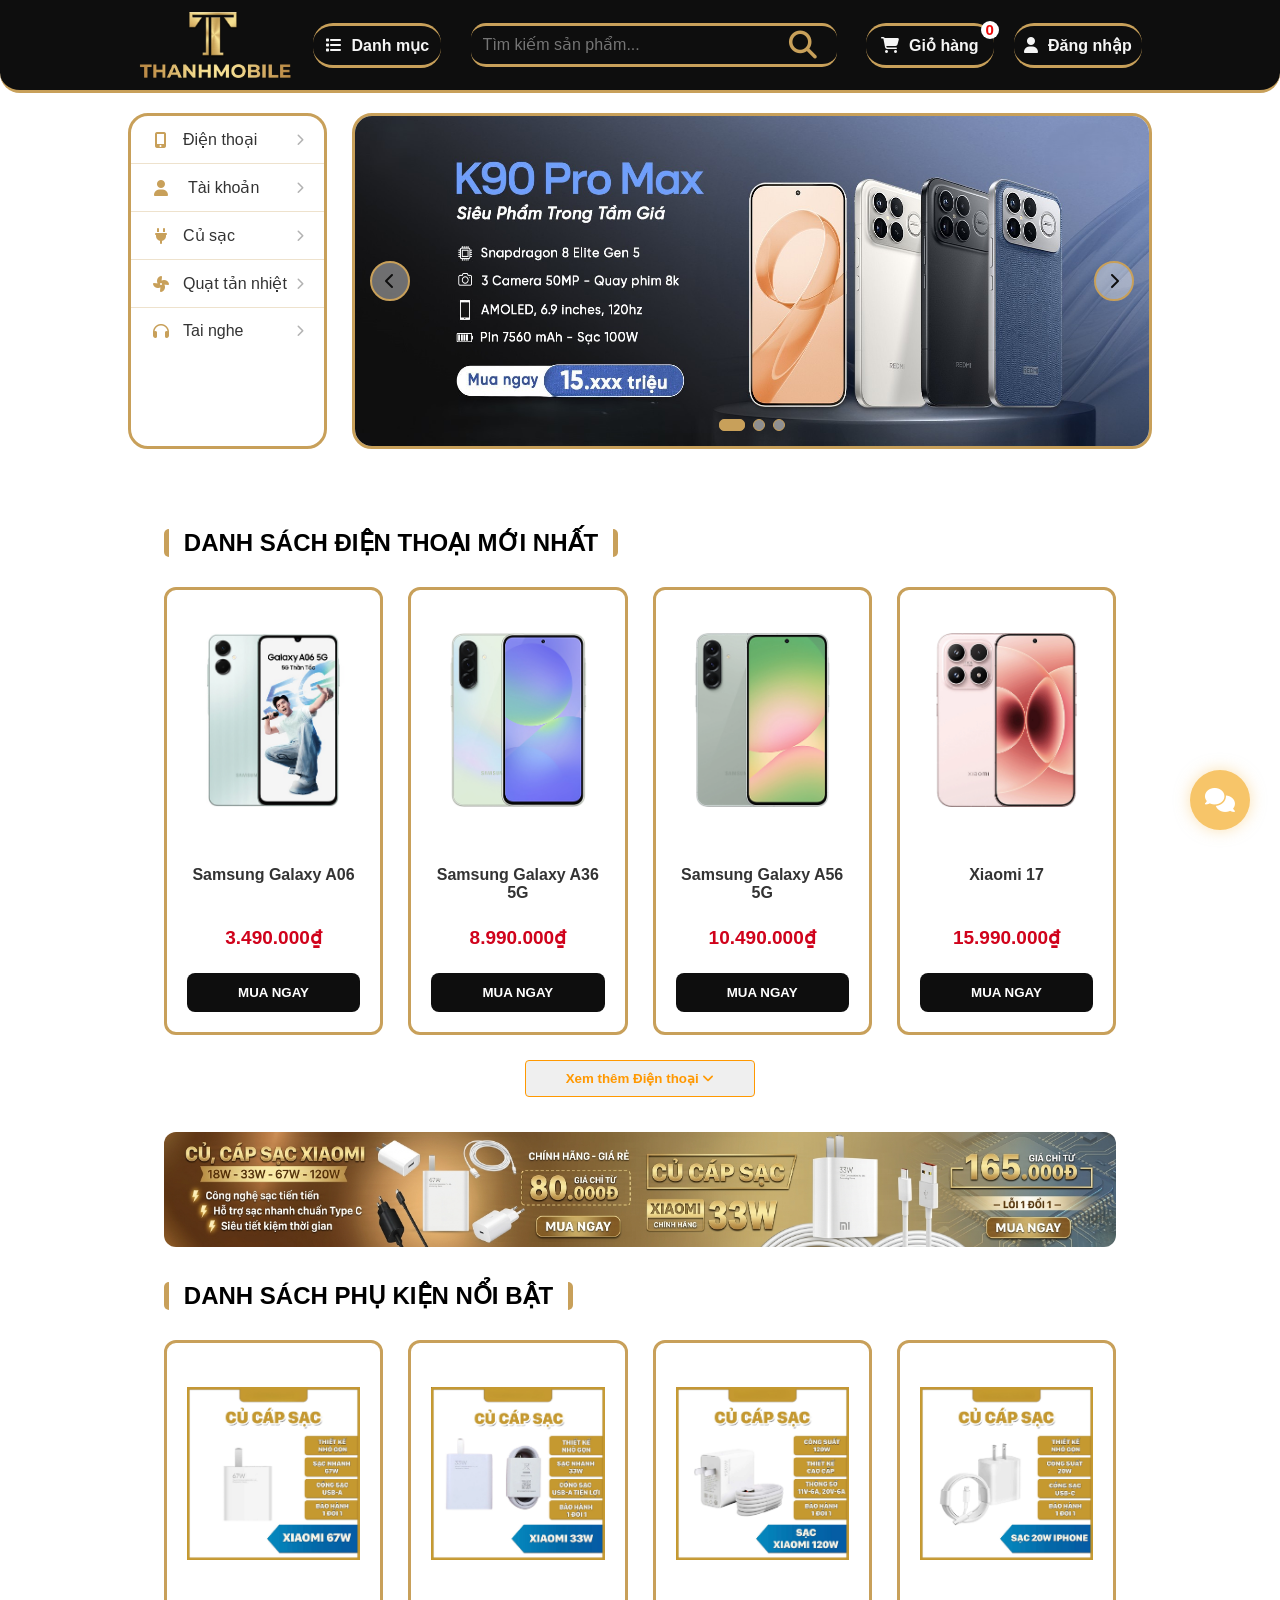
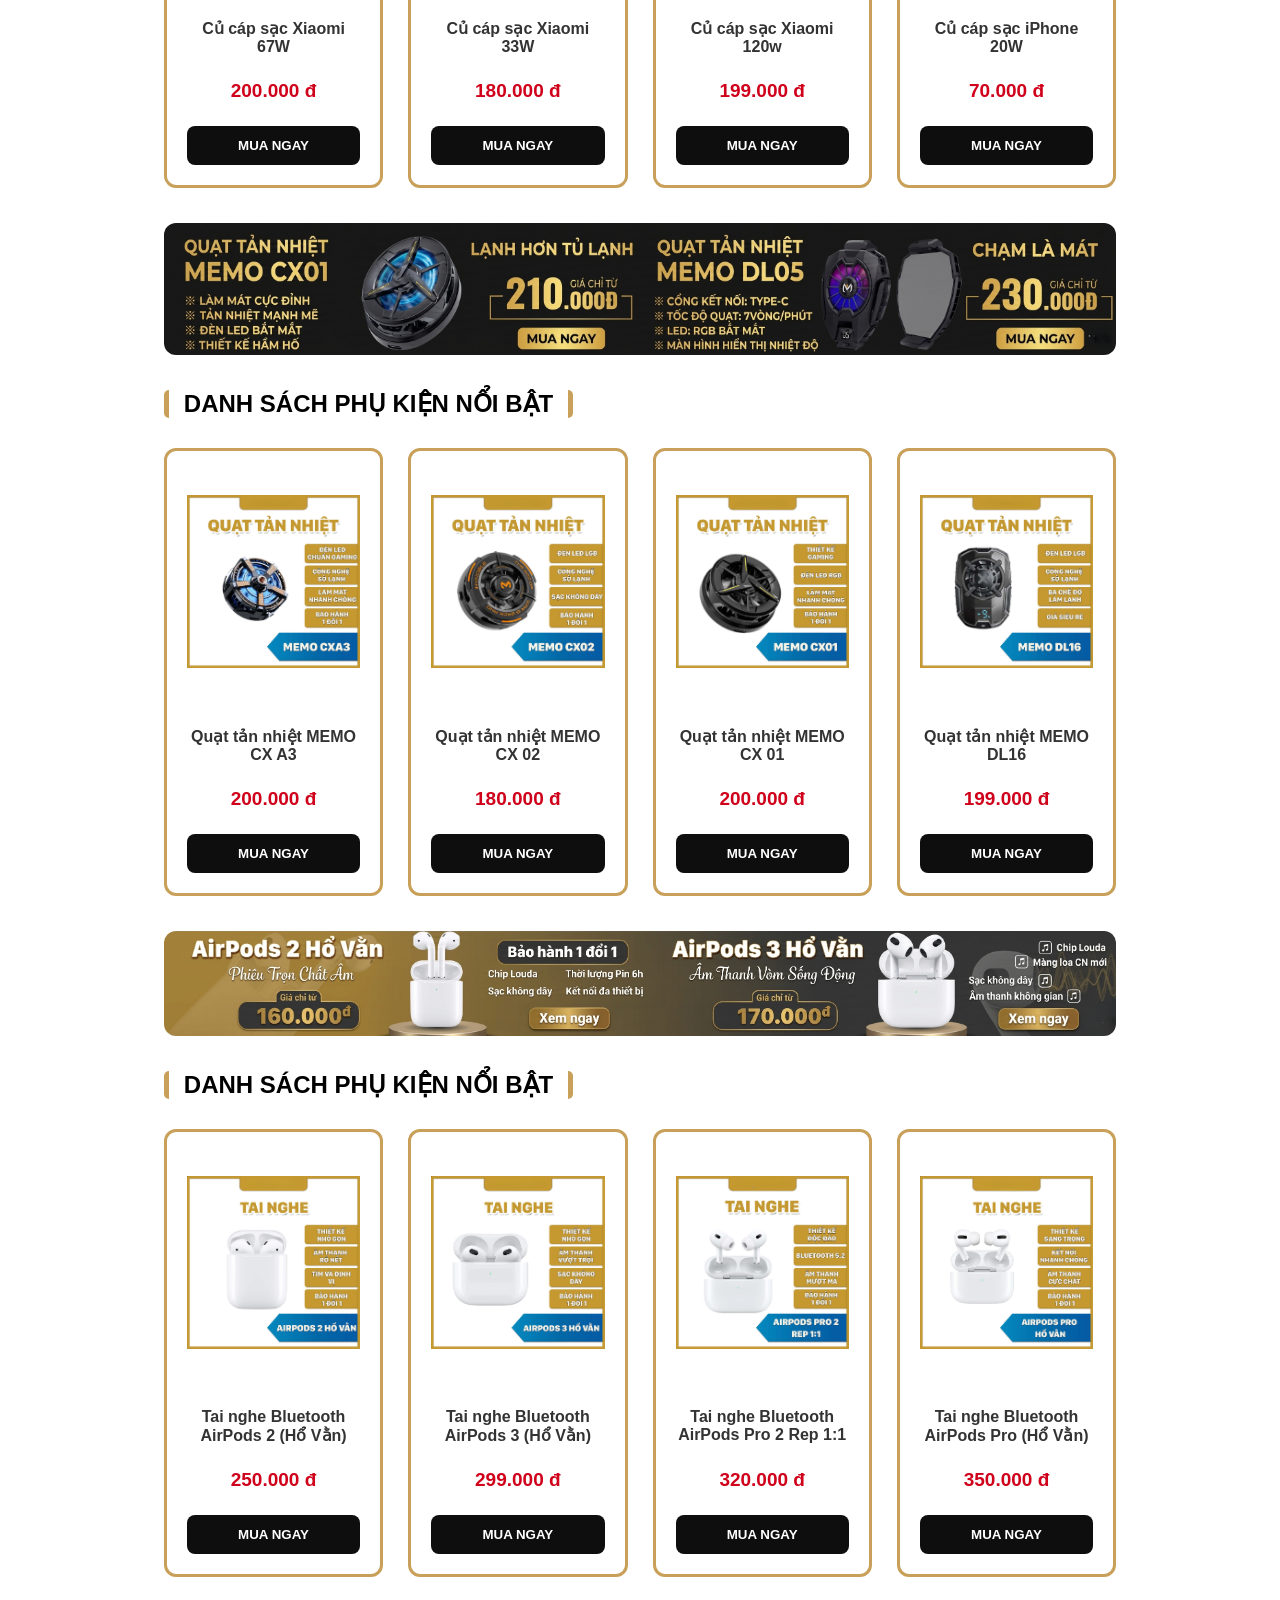
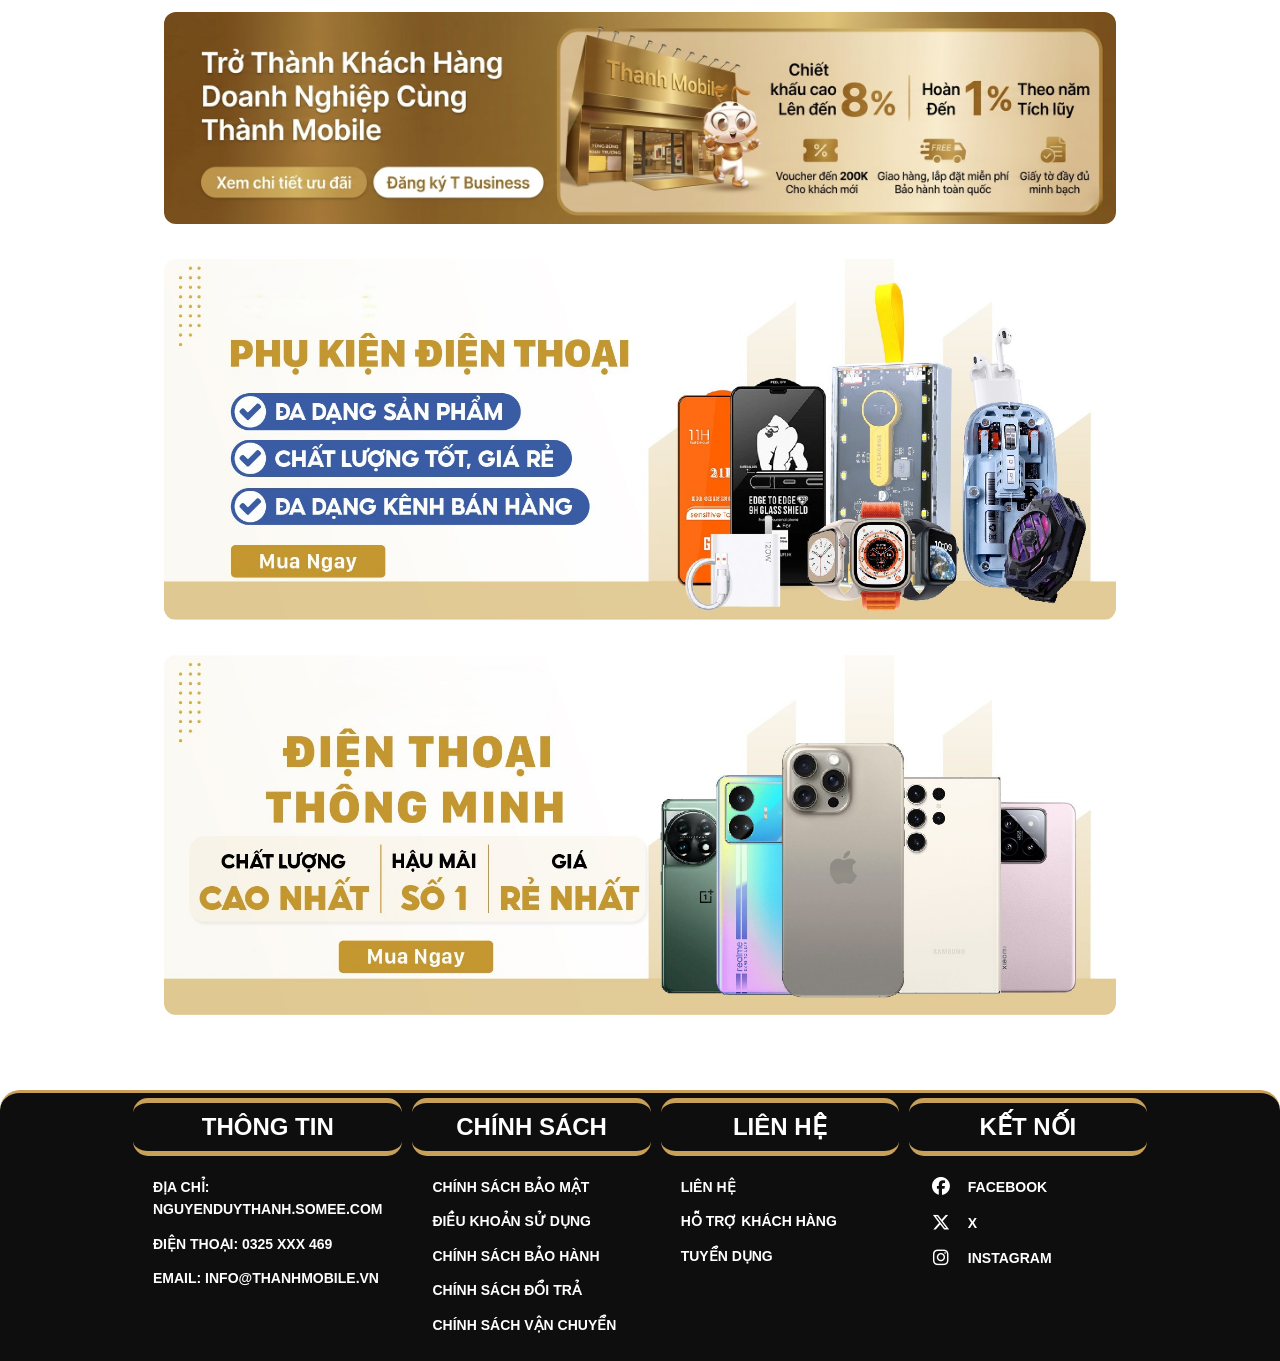
==== commit f096039e: "Add files via upload" ====
--- a/index.html
+++ b/index.html
@@ -278,7 +278,7 @@
     
     <script>
     
-    // Định nghĩa biến ghi nhớ trạng thái đóng/mở của từng danh mục (false là chỉ hiện 4 sản phẩm)
+    
     const displayState = {
         products: false,
         earphones: false,
@@ -288,62 +288,62 @@
 
     const localStorageKey = 'cart-count';
 
-    // Hàm cập nhật số lượng badge giỏ hàng
+    
     function updateCartBadge() {
         let currentCount = localStorage.getItem(localStorageKey) || 0;
         $('.cart-badge').text(currentCount);
     }
 
     $(document).ready(function () {
-        // 1. LOGIC MENU DANH MỤC
+        
         $('.cell-category .btn-header a').click(function (e) {
             e.preventDefault(); 
             $('.list-item').toggleClass('active'); 
         });
 
-        // Kích hoạt cập nhật badge giỏ hàng ban đầu
+        
         updateCartBadge();
 
        $(document).ready(function() {
-    // Kiểm tra người dùng đã đăng nhập chưa
+    
         const currentUser = sessionStorage.getItem('currentUser');
         if (currentUser) {
             const user = JSON.parse(currentUser);
             
-            // Hàm lấy chữ cuối cùng trong fullname (dựa vào dấu cách)
+            
             function layChuCuoi(fullname) {
                 if (!fullname) return "Khách";
                 
-                // Cắt chuỗi thành mảng dựa vào dấu cách
+                
                 var arr = fullname.trim().split(' ');
                 
-                // Lấy phần tử cuối cùng của mảng
+                
                 var chuCuoi = arr[arr.length - 1];
                 
                 return chuCuoi;
             }
             
-            // Lấy tên cuối từ fullname
+            
             var tenCuoi = layChuCuoi(user.fullname);
             
-            // Hiển thị lên giao diện
+            
             $('.cell-login .btn-header a').html('<i class="fas fa-user"></i>' + tenCuoi);
         }
     });
 
-    // Nút đăng xuất lù lù ở đó
+    
         $('.logoutBtn').click(function(e) {
             e.preventDefault();
             
             const currentUser = sessionStorage.getItem('currentUser');
             
             if (currentUser) {
-                // Có đăng nhập thì xóa mẹ nó tên đi
+                
                 sessionStorage.removeItem('currentUser');
                 alert('Đã đăng xuất!');
                 location.reload();
             } else {
-                // Chưa đăng nhập thì báo rồi chuyển sang login
+                
                 alert('Bạn chưa đăng nhập!');
                 window.location.href = 'login.html';
             }
@@ -352,48 +352,57 @@
 
         
 
-        // 2. KHỞI TẠO DỮ LIỆU BAN ĐẦU (MỒI) NẾU TRÊN LOCALSTORAGE CHƯA CÓ
-        
-    // SỬA LẠI ĐOẠN NÀY: Khởi tạo mảng rỗng ban đầu thay vì ép nạp hết listProducts
-    if (localStorage.getItem('products') === null) localStorage.setItem('products', JSON.stringify([]));
-    if (localStorage.getItem('earphones') === null) localStorage.setItem('earphones', JSON.stringify([]));
-    if (localStorage.getItem('chargers') === null) localStorage.setItem('chargers', JSON.stringify([]));
-    if (localStorage.getItem('fans') === null) localStorage.setItem('fans', JSON.stringify([]));
-
-    // (Các hàm renderAllCategories và renderDynamicCategory bên dưới giữ nguyên vẹn...)
-
-        // 3. HÀM ĐÓNG GÓI RENDER DỮ LIỆU ĐƯỢC ĐIỀU KHIỂN BỞI DISPLAYSTATE
+        
+        
+
+
+if (localStorage.getItem('products') === null || JSON.parse(localStorage.getItem('products')).length === 0) {
+    localStorage.setItem('products', JSON.stringify(typeof listProducts !== 'undefined' ? listProducts : []));
+}
+if (localStorage.getItem('earphones') === null || JSON.parse(localStorage.getItem('earphones')).length === 0) {
+    localStorage.setItem('earphones', JSON.stringify(typeof listEarphones !== 'undefined' ? listEarphones : []));
+}
+if (localStorage.getItem('chargers') === null || JSON.parse(localStorage.getItem('chargers')).length === 0) {
+    localStorage.setItem('chargers', JSON.stringify(typeof listChargers !== 'undefined' ? listChargers : []));
+}
+if (localStorage.getItem('fans') === null || JSON.parse(localStorage.getItem('fans')).length === 0) {
+    localStorage.setItem('fans', JSON.stringify(typeof listFans !== 'undefined' ? listFans : []));
+}
+
+    
+
+        
         function renderAllCategories() {
             const currentProducts = JSON.parse(localStorage.getItem('products')) || [];
             const currentEarphones = JSON.parse(localStorage.getItem('earphones')) || [];
             const currentChargers = JSON.parse(localStorage.getItem('chargers')) || [];
             const currentFans = JSON.parse(localStorage.getItem('fans')) || [];
 
-            // Dựa vào displayState để quyết định cắt mảng lấy 4 hình (.slice) hay hiển thị tất cả
+            
             const phonesToRender = displayState.products ? currentProducts : currentProducts.slice(0, 4);
             const earphonesToRender = displayState.earphones ? currentEarphones : currentEarphones.slice(0, 4);
             const chargersToRender = displayState.chargers ? currentChargers : currentChargers.slice(0, 4);
             const fansToRender = displayState.fans ? currentFans : currentFans.slice(0, 4);
 
-            // Tiến hành render ra lưới layout HTML
+            
             renderDynamicCategory(phonesToRender, '#phone-grid');
             renderDynamicCategory(earphonesToRender, '#earphone-grid');
             renderDynamicCategory(chargersToRender, '#charger-grid');
             renderDynamicCategory(fansToRender, '#fan-grid');
 
-            // Tự động ẩn toàn bộ khối bọc nút nếu số lượng sản phẩm thực tế ít hơn hoặc bằng 4
+            
             $('.btn-view-more[data-category="products"]').closest('.view-more-container').toggle(currentProducts.length > 4);
             $('.btn-view-more[data-category="earphones"]').closest('.view-more-container').toggle(currentEarphones.length > 4);
             $('.btn-view-more[data-category="chargers"]').closest('.view-more-container').toggle(currentChargers.length > 4);
             $('.btn-view-more[data-category="fans"]').closest('.view-more-container').toggle(currentFans.length > 4);
         }
 
-        // Cấu trúc hàm render động của sản phẩm
+        
         function renderDynamicCategory(dataList, targetGridId) {
             const grid = $(targetGridId);
             grid.empty();
 
-            // Xác định phân loại danh mục dựa trên ID của lưới hiển thị nhận vào
+            
             let productType = 'products';
             if (targetGridId === '#earphone-grid') productType = 'earphones';
             else if (targetGridId === '#charger-grid') productType = 'chargers';
@@ -402,7 +411,7 @@
             dataList.forEach(item => {
                 let imgSource = item.image.startsWith('http') ? item.image : 'images/' + item.image;
                 
-                // Gắn thêm tham số &type=... vào URL để trang chi tiết biết đường tìm dữ liệu
+                
                 const detailURL = `detail.html?id=${item.id}&type=${productType}`;
                 
                 const cardHTML = `
@@ -427,35 +436,35 @@
             });
         }
 
-        // Chạy hiển thị danh sách sản phẩm lần đầu khi tải xong trang
+        
         renderAllCategories();
 
-        // 4. SỰ KIỆN CLICK CHUỘT VÀO CLASS BTN-VIEW-MORE ĐỂ ĐÓNG/MỞ
+        
         $(document).on('click', '.btn-view-more', function (e) {
             e.preventDefault();
-            const cat = $(this).data('category'); // Nhận diện danh mục qua data-category
-            
-            // Đảo ngược trạng thái
+            const cat = $(this).data('category'); 
+            
+            
             displayState[cat] = !displayState[cat]; 
 
-            // Xác định nhãn chữ hiển thị lại
+            
             let label = 'Điện thoại';
             if (cat === 'earphones') label = 'Tai nghe';
             else if (cat === 'chargers') label = 'Sạc cáp';
             else if (cat === 'fans') label = 'Quạt mini';
 
-            // Cập nhật lại HTML chữ và icon mũi tên xoay
+            
             if (displayState[cat]) {
                 $(this).html(`Thu gọn bớt ${label} <i class="fas fa-angle-up"></i>`);
             } else {
                 $(this).html(`Xem thêm ${label} <i class="fas fa-angle-down"></i>`);
             }
 
-            // Gọi hàm vẽ lại để cập nhật số lượng sản phẩm lên giao diện ngay lập tức
+            
             renderAllCategories();
         });
 
-        // 5. LẮNG NGHE SỰ KIỆN ĐỒNG BỘ REALTIME TỪ TAB ADMIN
+        
         window.addEventListener('storage', function (e) {
             const trackedKeys = ['products', 'earphones', 'chargers', 'fans'];
             if (trackedKeys.includes(e.key)) {
@@ -464,7 +473,7 @@
         });
     });
 
-    // --- 6. LOGIC SLIDESHOW TỰ ĐỘNG CHẠY ---
+    
     $(function () {
         let current = 0;
         const total = $('.slide').length;
@@ -496,7 +505,7 @@
         });
     });
 
-    // Thiết lập vòng lặp chạy slide tự động mỗi 3 giây
+    
     let autoSlide = setInterval(function() {
         $('.next-btn').click(); 
     }, 3000);
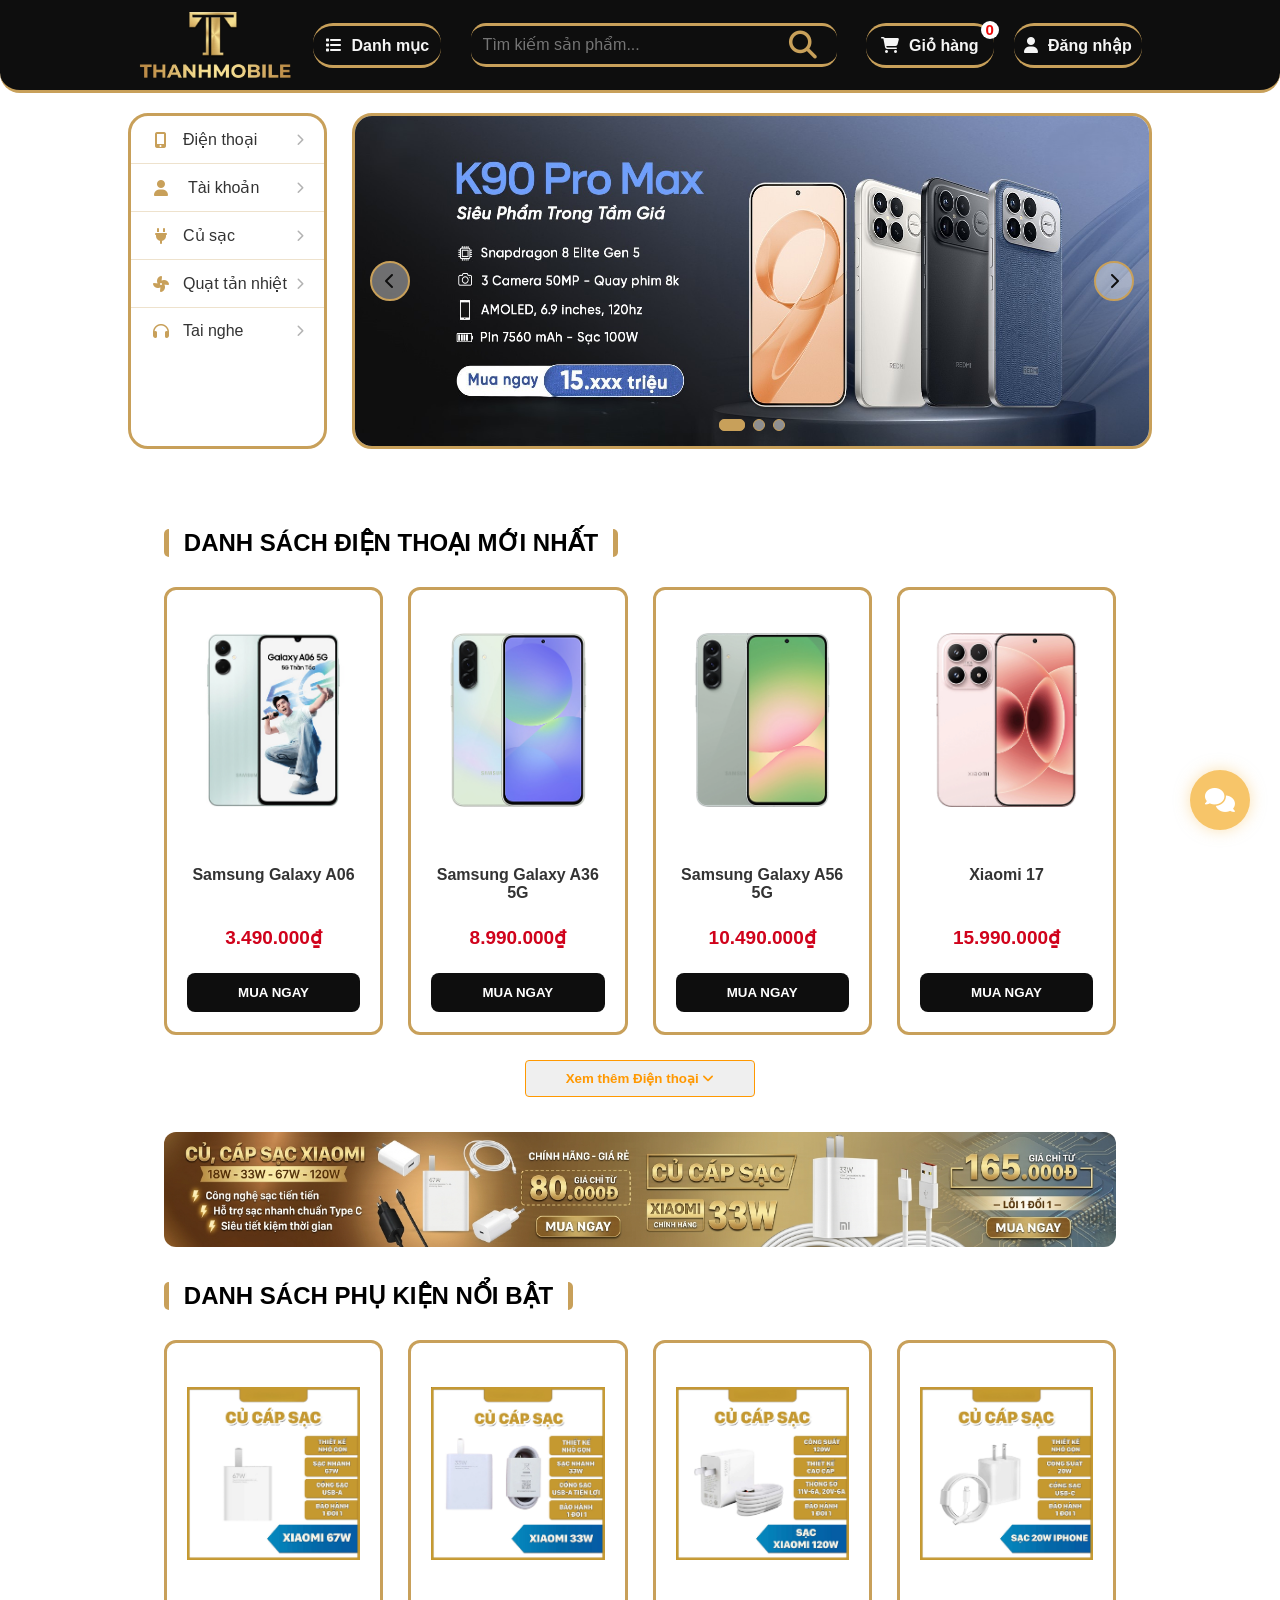
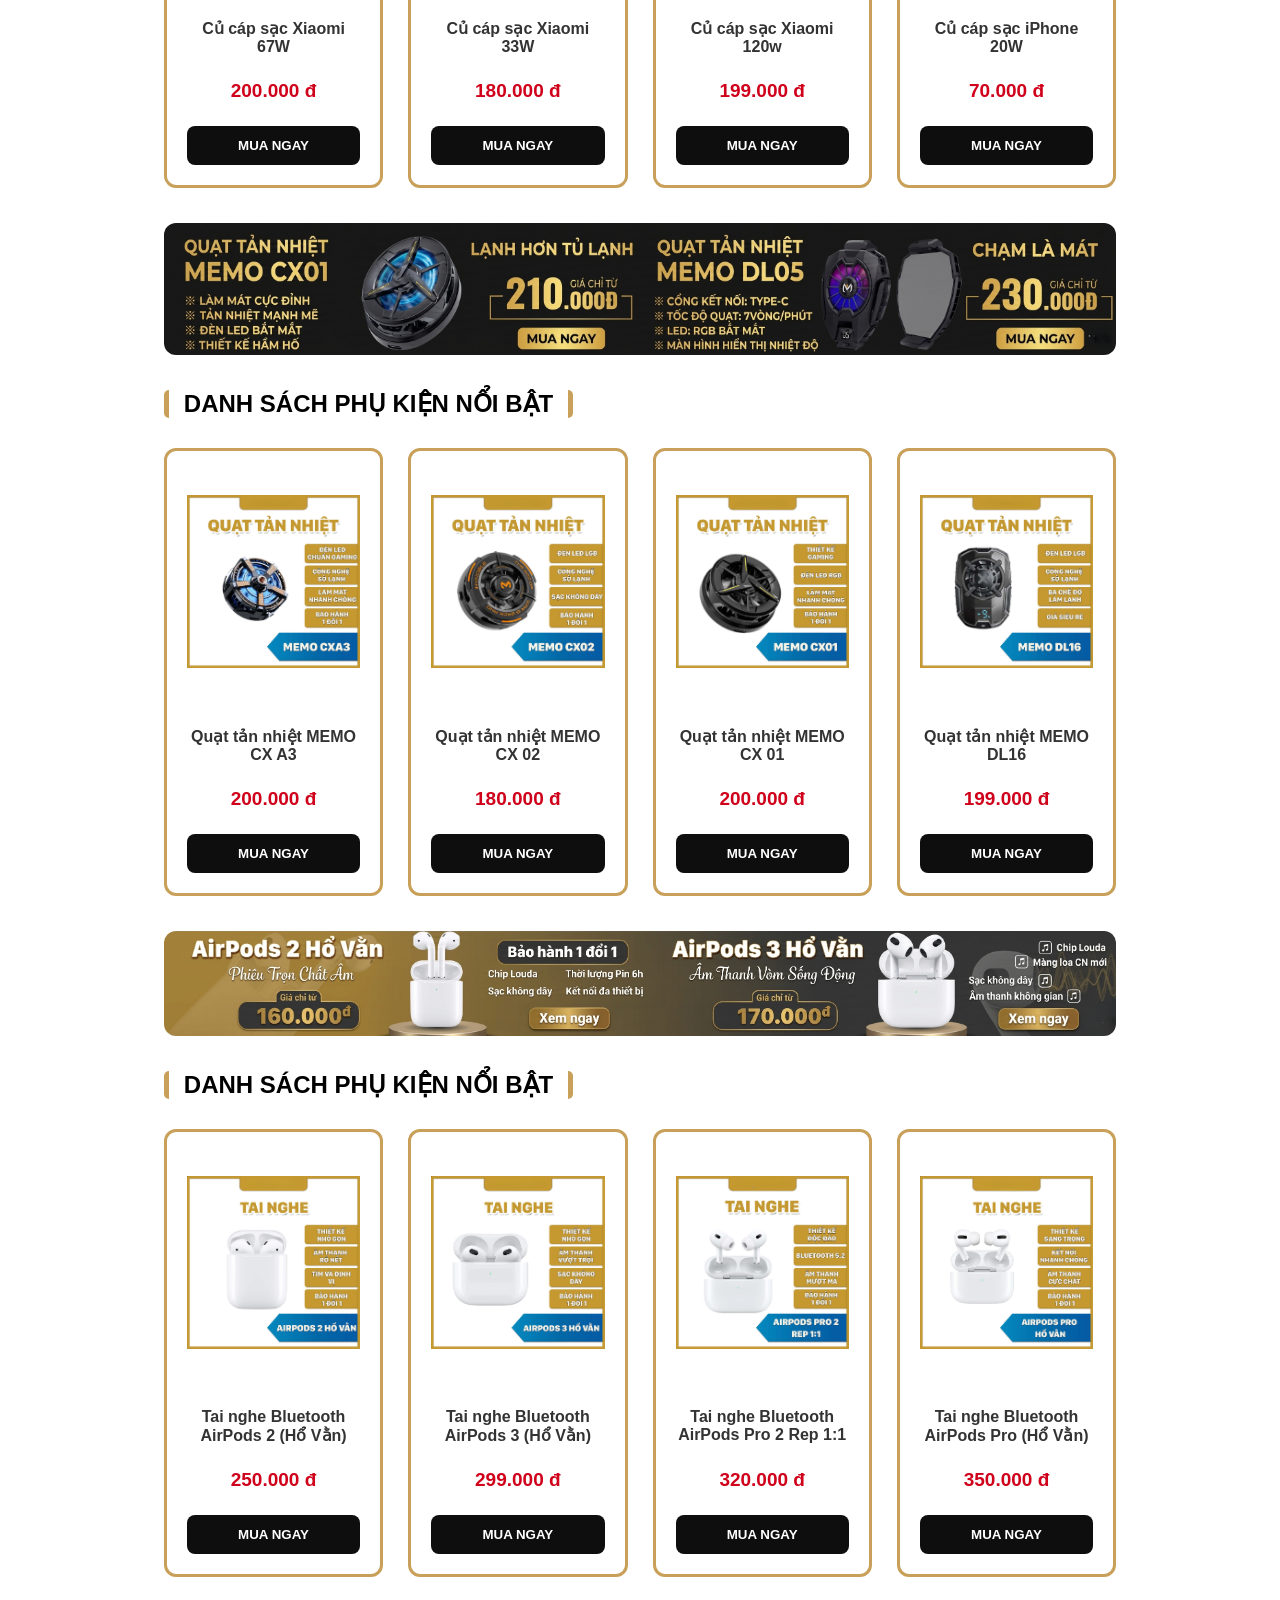
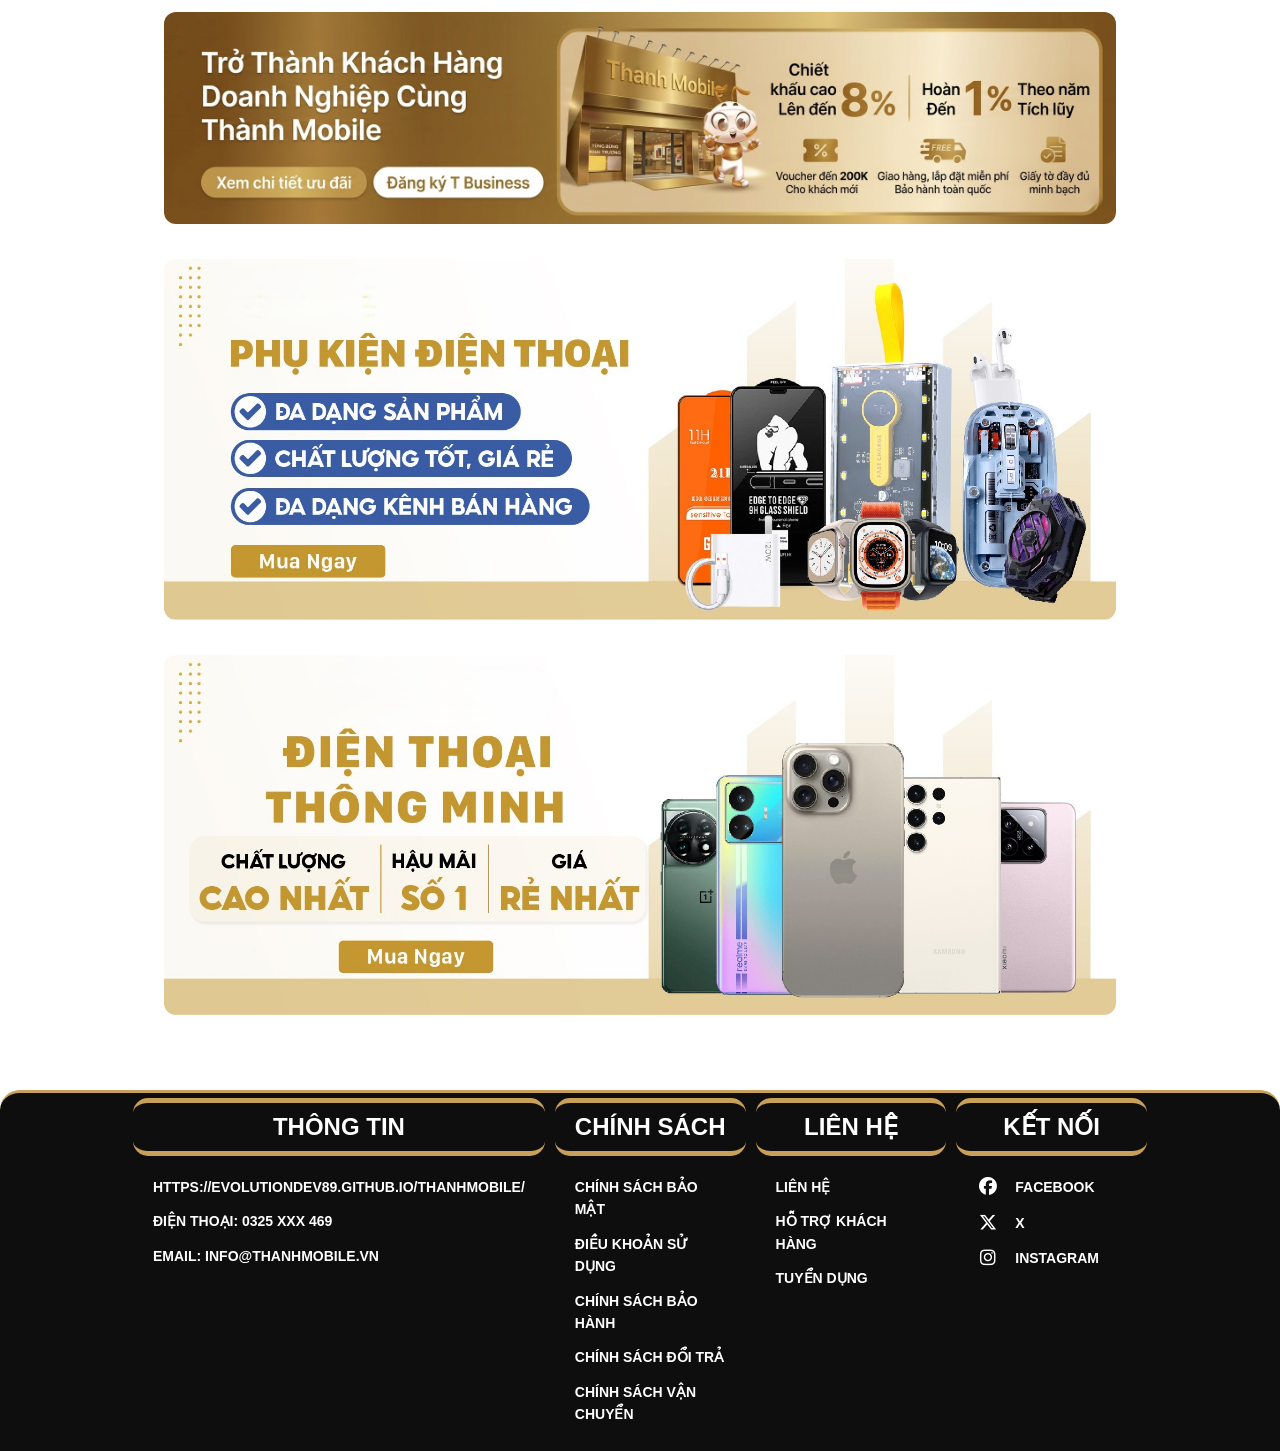
==== commit e469e04b: "Update index.html" ====
--- a/index.html
+++ b/index.html
@@ -220,7 +220,7 @@
                 <div class="title">THÔNG TIN</div>
                 <div class="detail">
                     <ul>
-                        <li><a href="index.html">Địa chỉ: nguyenduythanh.somee.com</a></li>
+                        <li><a href="index.html">https://evolutiondev89.github.io/ThanhMobile/</a></li>
                         <li><a href="#">Điện thoại: 0325 xxx 469</a></li>
                         <li><a href="#">Email: info@thanhmobile.vn</a></li>
                     </ul>
@@ -253,7 +253,7 @@
                 <div class="title">KẾT NỐI</div>
                 <div class="detail">
                     <ul>
-                        <li><a href="#"><i class="fab fa-facebook"></i>FACEBOOK</a></li>
+                        <li><a href="https://www.facebook.com/conan.edowaga.353"><i class="fab fa-facebook"></i>FACEBOOK</a></li>
                         <li><a href="#"><i class="fab fa-x-twitter"></i>X</a></li>
                         <li><a href="#"><i class="fab fa-instagram"></i>INSTAGRAM</a></li>
                     </ul>
@@ -267,7 +267,7 @@
         <input type="checkbox" id="toggle-menu" class="toggle-menu">
         
         <div class="contact-menu">
-            <a href="https://zalo.me/so_dien_thoai" target="_blank">Zalo</a>
+            <a href="https://zalo.me/0325993469" target="_blank">Zalo</a>
             <a href="https://m.me/id_facebook" target="_blank">Messenger</a>
         </div>
 
@@ -523,4 +523,4 @@
     
     </script>
 </body>
-</html>+</html>
